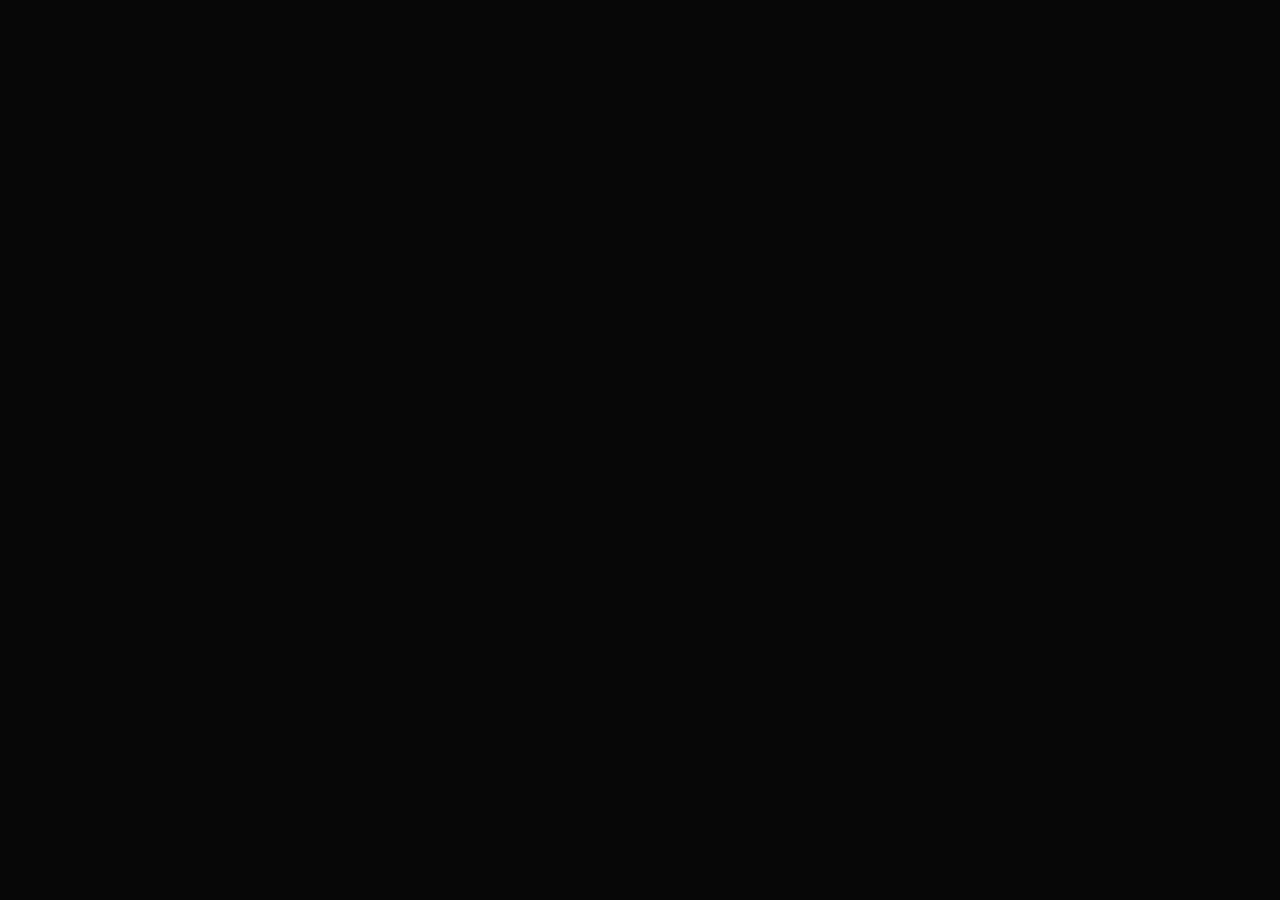
==== pomodoroColor.html @ d958bdd9 "initial commit" ====
<!DOCTYPE html>
<html lang="en" dir="ltr">
  <head>
    <meta charset="utf-8">
    <title></title>
    <link href="https://fonts.googleapis.com/css?family=Audiowide" rel="stylesheet">
    <link rel="stylesheet" href="https://maxcdn.bootstrapcdn.com/bootstrap/3.3.7/css/bootstrap.min.css" integrity="sha384-BVYiiSIFeK1dGmJRAkycuHAHRg32OmUcww7on3RYdg4Va+PmSTsz/K68vbdEjh4u" crossorigin="anonymous">
    <link rel="stylesheet" type="text/css" href="pomodoroColor.css">
  </head>
  <body>
    <div class="container">
      <div class="col-md-6">
        <div id="case">
        </div>
      </div>
    </div>
  </body>
</html>
---- pomodoroColor.css ----
body {
  background-color: #070707;
  font-family: 'Audiowide', cursive;
}
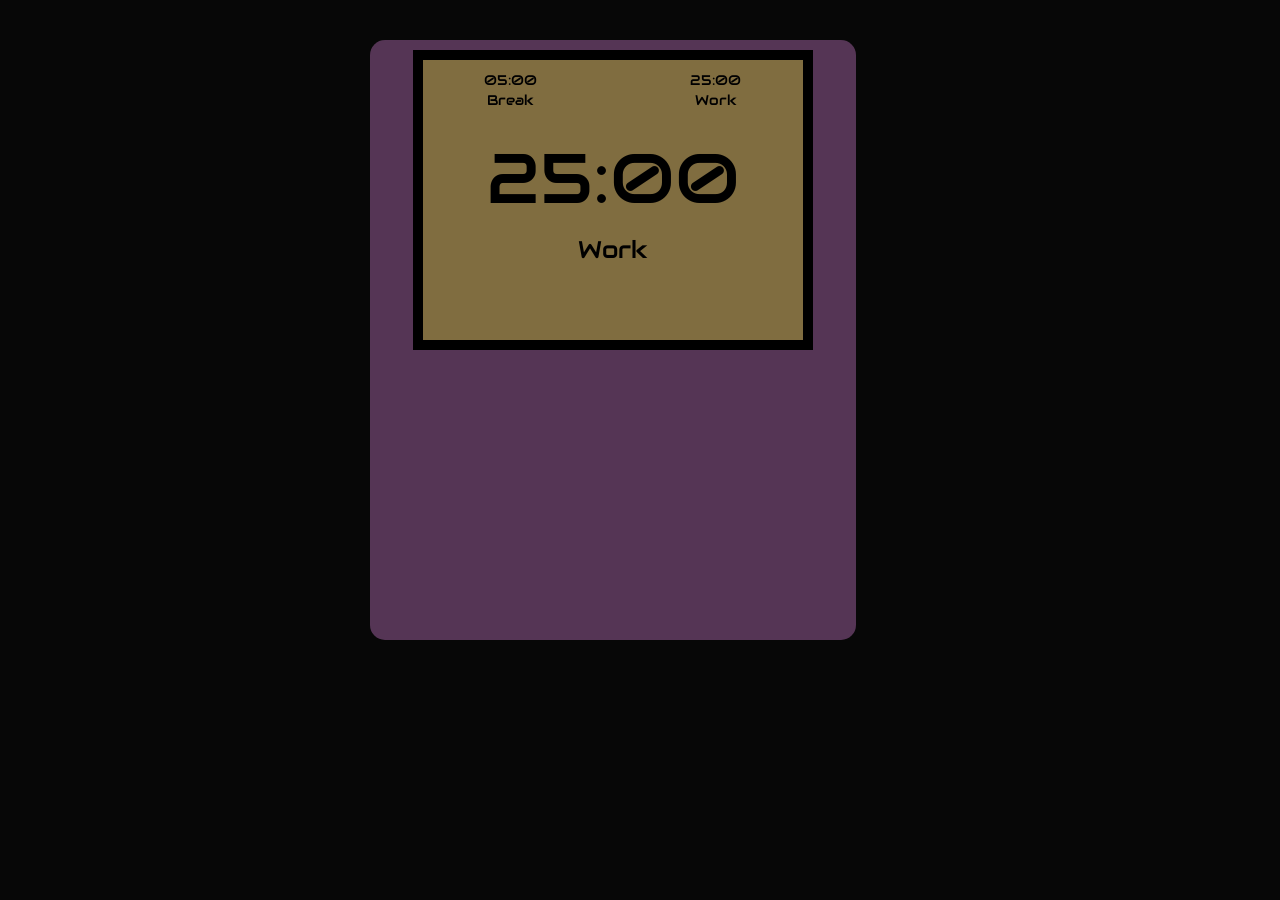
==== commit ecc83d16: "add base desing" ====
--- a/pomodoroColor.html
+++ b/pomodoroColor.html
@@ -9,8 +9,26 @@
   </head>
   <body>
     <div class="container">
-      <div class="col-md-6">
+      <div class="col-md-6 col-md-offset-3 col-xs-12">
         <div id="case">
+          <div class="row">
+            <div class="col-md-10 col-md-offset-1 col-xs-10 col-xs-offset-1 bordertop">
+              <div id="screen">
+                <div class="row" id="#optionsDisplay">
+                  <div class="col-xs-6">
+                    <p class="text-center bordertop"><span>05:00</span></br>Break</p>
+                  </div>
+                  <div class="col-xs-6">
+                    <p class="text-center bordertop"><span>25:00</span></br>Work</p>
+                  </div>
+                </div>
+                <div class="row">
+                  <h1 class="text-center" id="timerDisplay">25:00</h1>
+                  <h3 class="text-center" id="modeDisplay">Work</h3>
+                </div>
+              </div>
+            </div>
+          </div>
         </div>
       </div>
     </div>
--- a/pomodoroColor.css
+++ b/pomodoroColor.css
@@ -1,4 +1,30 @@
 body {
   background-color: #070707;
   font-family: 'Audiowide', cursive;
+  color: black;
 }
+
+#case {
+  height: 600px;
+  width: 90%;
+  background-color: #553555;
+  border-radius: 15px;
+}
+.container {
+  margin-top: 40px;
+}
+
+#screen {
+  background-color: #806d40;
+  width: 100%;
+  height: 300px;
+  border: 10px solid black;
+}
+
+.bordertop {
+  margin-top: 10px;
+}
+
+#timerDisplay {
+  font-size: 5em;
+}
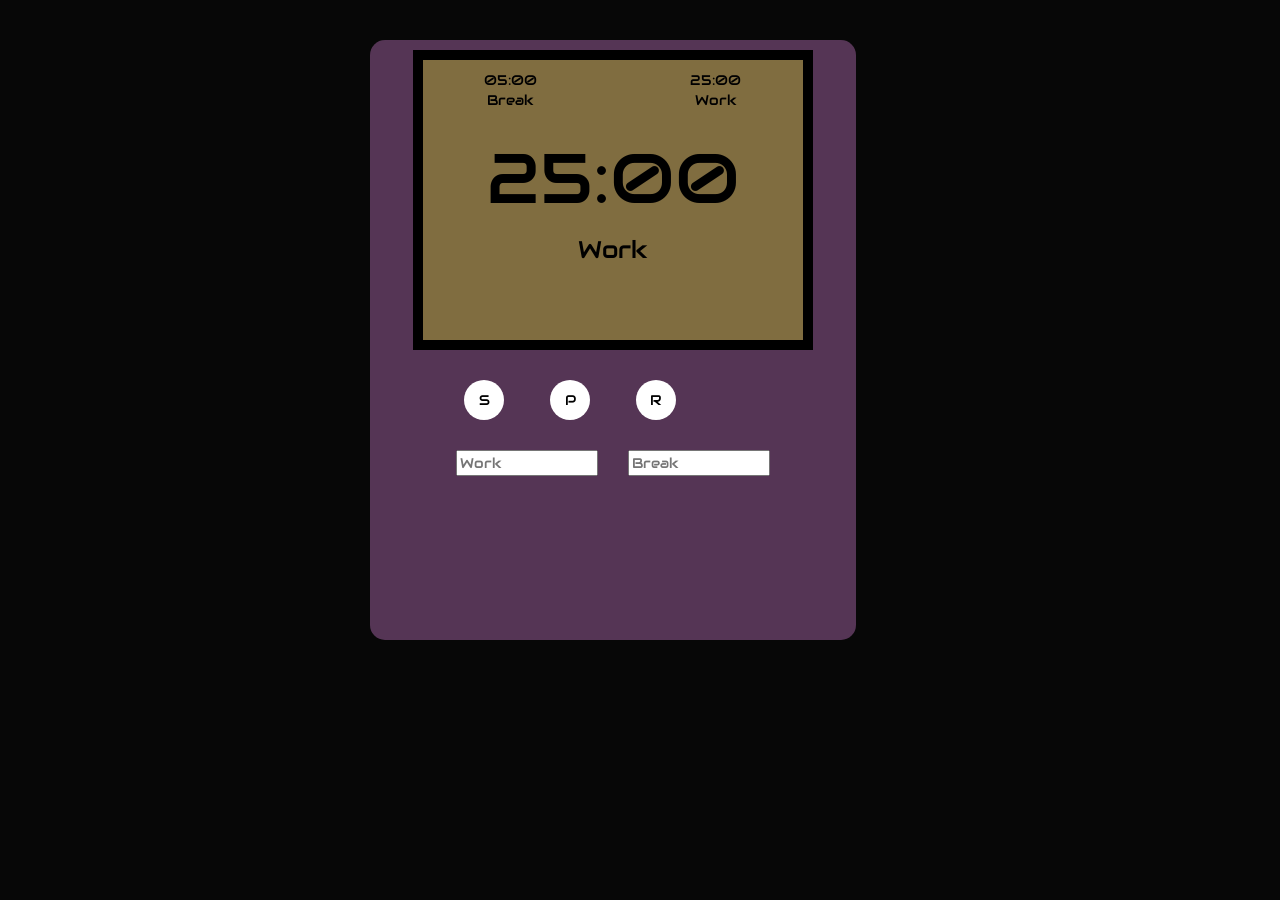
==== commit b3fc6a5f: "add buttons, displays and respective ids" ====
--- a/pomodoroColor.html
+++ b/pomodoroColor.html
@@ -16,10 +16,10 @@
               <div id="screen">
                 <div class="row" id="#optionsDisplay">
                   <div class="col-xs-6">
-                    <p class="text-center bordertop"><span>05:00</span></br>Break</p>
+                    <p class="text-center bordertop"><span id="breakOptionDisplay">05:00</span></br>Break</p>
                   </div>
                   <div class="col-xs-6">
-                    <p class="text-center bordertop"><span>25:00</span></br>Work</p>
+                    <p class="text-center bordertop"><span id="workOptionDisplay">25:00</span></br>Work</p>
                   </div>
                 </div>
                 <div class="row">
@@ -29,6 +29,25 @@
               </div>
             </div>
           </div>
+          <div class="row">
+            <div class="col-xs-2 col-xs-offset-2">
+              <button class="round" id="start">S</button>
+            </div>
+            <div class="col-xs-2">
+              <button class="round" id="pause">P</button>
+            </div>
+            <div class="col-xs-2">
+              <button class="round" id="reset">R</button>
+            </div>
+          </div>
+          <div class="row">
+            <div class="col-xs-4 col-xs-offset-2">
+              <input type="number" placeholder="Work" id="workInput"/>
+            </div>
+            <div class="col-xs-4">
+              <input type="number" placeholder="Break" id="breakInput"/>
+            </div>
+          </div>
         </div>
       </div>
     </div>
--- a/pomodoroColor.css
+++ b/pomodoroColor.css
@@ -28,3 +28,17 @@
 #timerDisplay {
   font-size: 5em;
 }
+
+.round {
+  height: 40px;
+  width: 40px;
+  border: none;
+  border-radius: 50%;
+  background: white;
+  margin: 30px auto;
+  display: block;
+}
+
+input{
+  width: 100%;
+}
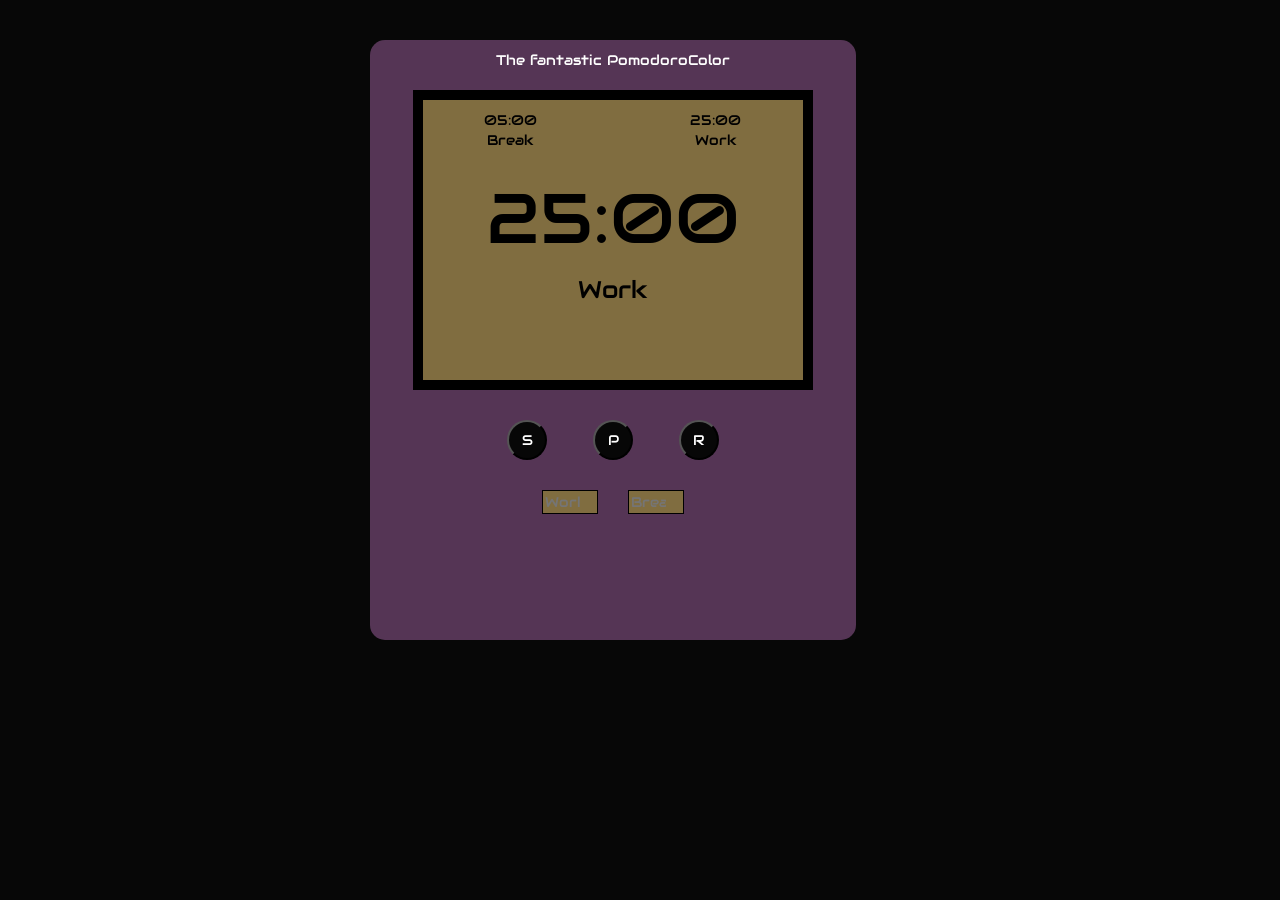
==== commit 3a1d9a34: "add more style" ====
--- a/pomodoroColor.html
+++ b/pomodoroColor.html
@@ -11,6 +11,7 @@
     <div class="container">
       <div class="col-md-6 col-md-offset-3 col-xs-12">
         <div id="case">
+                <p class="text-center" id="name">The fantastic PomodoroColor</p>
           <div class="row">
             <div class="col-md-10 col-md-offset-1 col-xs-10 col-xs-offset-1 bordertop">
               <div id="screen">
@@ -30,7 +31,7 @@
             </div>
           </div>
           <div class="row">
-            <div class="col-xs-2 col-xs-offset-2">
+            <div class="col-xs-2 col-xs-offset-3">
               <button class="round" id="start">S</button>
             </div>
             <div class="col-xs-2">
@@ -41,15 +42,16 @@
             </div>
           </div>
           <div class="row">
-            <div class="col-xs-4 col-xs-offset-2">
-              <input type="number" placeholder="Work" id="workInput"/>
+            <div class="col-xs-2 col-xs-offset-4">
+              <input type="number" placeholder="Work" id="workInput" min="1"/>
             </div>
-            <div class="col-xs-4">
-              <input type="number" placeholder="Break" id="breakInput"/>
+            <div class="col-xs-2">
+              <input type="number" placeholder="Break" id="breakInput" min="1"/>
             </div>
           </div>
         </div>
       </div>
     </div>
+    <script src="pomodoroColor.js"></script>
   </body>
 </html>
--- a/pomodoroColor.css
+++ b/pomodoroColor.css
@@ -32,13 +32,26 @@
 .round {
   height: 40px;
   width: 40px;
-  border: none;
   border-radius: 50%;
-  background: white;
+  background: #070707;
   margin: 30px auto;
   display: block;
+  outline: none;
+  color: white;
 }
 
 input{
   width: 100%;
+  margin: 0 auto;
+  outline: none;
+  background-color: #806d40;
+  border: none;
+  border: 1px solid black;
+  color: black;
+  text-align: center;
 }
+
+#name{
+  color: white;
+  padding-top: 10px;
+}
